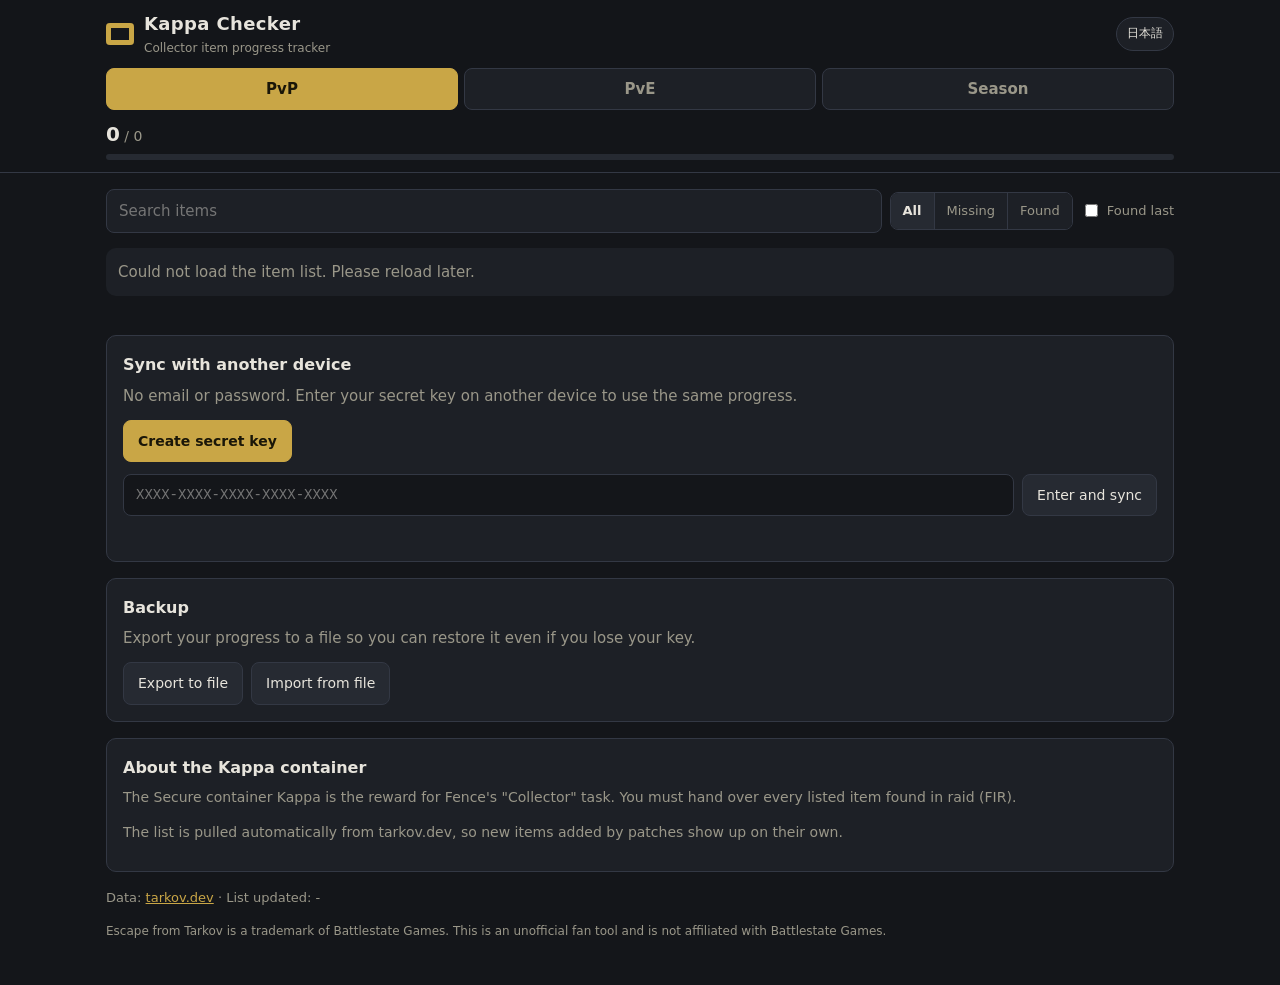
==== public/index.html @ 361b40ff "Rebuild Kappa checker as static page + PHP API - Item list and icons fetched automatically from tark" ====
<!doctype html>
<html lang="ja">
<head>
  <meta charset="utf-8">
  <meta name="viewport" content="width=device-width, initial-scale=1">
  <title>Kappaチェッカー｜タルコフ コレクター納品アイテム一覧・進捗管理</title>
  <meta name="description" content="Escape from Tarkov のKappaコンテナ（コレクター任務）の納品アイテムを、登録なしでチェックできる進捗管理ツール。アイテムは自動で最新に更新。PvP・PvE・シーズン別に記録、合言葉で端末間同期。">
  <meta name="theme-color" content="#14161a">
  <meta property="og:title" content="Kappaチェッカー｜タルコフ コレクター納品アイテム進捗管理">
  <meta property="og:description" content="登録不要。コレクター任務の納品アイテムをチェックして、合言葉でPCとスマホを同期。">
  <meta property="og:type" content="website">
  <meta property="og:url" content="https://kappacontainer.com/">
  <link rel="canonical" href="https://kappacontainer.com/">
  <link rel="icon" href="data:image/svg+xml,%3Csvg xmlns='http://www.w3.org/2000/svg' viewBox='0 0 32 32'%3E%3Crect x='3' y='6' width='26' height='20' rx='3' fill='%23c9a646'/%3E%3Crect x='8' y='11' width='16' height='10' rx='1' fill='%2314161a'/%3E%3C/svg%3E">
  <link rel="stylesheet" href="assets/style.css">
</head>
<body>
  <header class="top">
    <div class="wrap top-row">
      <div class="brand">
        <span class="brand-mark" aria-hidden="true"></span>
        <div>
          <h1 data-i18n="title">Kappaチェッカー</h1>
          <p class="sub" data-i18n="subtitle">コレクター納品アイテムの進捗管理</p>
        </div>
      </div>
      <button id="lang-btn" class="chip" type="button">EN</button>
    </div>
    <div class="wrap">
      <div class="tabs" role="tablist" id="mode-tabs">
        <button role="tab" data-mode="regular" data-i18n="modeRegular">PvP</button>
        <button role="tab" data-mode="pve" data-i18n="modePve">PvE</button>
        <button role="tab" data-mode="season" data-i18n="modeSeason">シーズン</button>
      </div>
      <div class="progress">
        <div class="progress-text"><strong id="found-count">0</strong> / <span id="total-count">0</span><span id="percent"></span></div>
        <div class="bar"><div id="bar-fill"></div></div>
      </div>
    </div>
  </header>

  <div id="share-banner" class="banner" hidden>
    <div class="wrap banner-row">
      <span data-i18n="shareViewing">共有された進捗を閲覧中（閲覧専用）</span>
      <button id="leave-share" class="chip" type="button" data-i18n="backToMine">自分の進捗に戻る</button>
    </div>
  </div>

  <main class="wrap">
    <div class="toolbar">
      <input id="search" type="search" autocomplete="off" data-i18n-placeholder="search" placeholder="アイテム名で検索">
      <div class="seg" id="filter">
        <button data-filter="all" data-i18n="filterAll">すべて</button>
        <button data-filter="missing" data-i18n="filterMissing">未所持</button>
        <button data-filter="found" data-i18n="filterFound">所持済</button>
      </div>
      <label class="check"><input type="checkbox" id="done-last"> <span data-i18n="doneLast">済みを下へ</span></label>
    </div>

    <p id="notice" class="notice" hidden></p>
    <ul id="grid" class="grid" aria-live="polite"></ul>

    <section class="panel" id="sync-panel">
      <h2 data-i18n="syncTitle">別の端末と同期する</h2>
      <p class="muted" data-i18n="syncLead">メールもパスワードも不要です。発行した「合言葉」を別の端末で入力すると、同じ進捗が使えます。</p>

      <div id="sync-off">
        <button id="issue-key" class="btn primary" type="button" data-i18n="issueKey">合言葉を発行する</button>
        <form id="join-form" class="join">
          <input id="join-input" autocomplete="off" spellcheck="false" placeholder="XXXX-XXXX-XXXX-XXXX-XXXX">
          <button class="btn" type="submit" data-i18n="join">入力して同期</button>
        </form>
      </div>

      <div id="sync-on" hidden>
        <div class="key-row">
          <code id="key-text"></code>
          <button id="copy-key" class="btn" type="button" data-i18n="copy">コピー</button>
        </div>
        <p class="muted small" data-i18n="keyWarn">合言葉を知っている人は進捗を書き換えられます。人に見せるときは下の「閲覧専用リンク」を使ってください。</p>
        <div class="qr-row">
          <div id="qr" class="qr" aria-label="QR"></div>
          <p class="muted small" data-i18n="qrHelp">スマホのカメラでこのQRコードを読み取ると、そのまま同期できます。</p>
        </div>
        <div class="btn-row">
          <button id="copy-share" class="btn" type="button" data-i18n="copyShare">閲覧専用リンクをコピー</button>
          <button id="sync-now" class="btn" type="button" data-i18n="syncNow">今すぐ同期</button>
          <button id="forget-key" class="btn ghost" type="button" data-i18n="forget">この端末の同期をやめる</button>
        </div>
      </div>
      <p id="sync-status" class="status"></p>
    </section>

    <section class="panel">
      <h2 data-i18n="backupTitle">バックアップ</h2>
      <p class="muted" data-i18n="backupLead">進捗をファイルに書き出しておくと、合言葉をなくしても戻せます。</p>
      <div class="btn-row">
        <button id="export" class="btn" type="button" data-i18n="export">ファイルに書き出す</button>
        <label class="btn"><span data-i18n="import">ファイルから読み込む</span><input id="import" type="file" accept="application/json" hidden></label>
      </div>
    </section>

    <section class="panel about">
      <h2 data-i18n="aboutTitle">Kappaコンテナとコレクター任務</h2>
      <p data-i18n="about1">Kappaコンテナ（Secure container Kappa）は、トレーダーFenceのタスク「Collector（コレクター）」の報酬です。指定のアイテムをすべて「レイド内で見つけた（FIR）」状態で納品する必要があります。</p>
      <p data-i18n="about2">このページの一覧は tarkov.dev のデータから自動で取得しているので、パッチでアイテムが増えても自動で反映されます。</p>
    </section>
  </main>

  <footer class="wrap foot">
    <p><span data-i18n="dataBy">データ提供</span>: <a href="https://tarkov.dev/" target="_blank" rel="noopener">tarkov.dev</a> · <span data-i18n="updated">一覧の更新</span>: <span id="data-updated">-</span></p>
    <p class="small">Escape from Tarkov is a trademark of Battlestate Games. <span data-i18n="unofficial">本サイトは非公式のファンツールで、Battlestate Gamesとは関係ありません。</span></p>
  </footer>

  <div id="toast" class="toast" role="status" hidden></div>
  <script type="module" src="assets/app.js"></script>
</body>
</html>
---- public/assets/style.css ----
:root {
  --bg: #14161a;
  --surface: #1d2026;
  --surface-2: #262a32;
  --border: #333844;
  --text: #e7e4dc;
  --muted: #9a9789;
  --accent: #c9a646;
  --accent-ink: #1a1608;
  --ok: #5fb37a;
  --ok-bg: #1d2b22;
  --danger: #d9705b;
  --radius: 10px;
}

* { box-sizing: border-box; }
html { -webkit-text-size-adjust: 100%; }
body {
  margin: 0;
  background: var(--bg);
  color: var(--text);
  font: 15px/1.6 system-ui, -apple-system, "Hiragino Sans", "Noto Sans JP", sans-serif;
}
a { color: var(--accent); }
.wrap { max-width: 1100px; margin: 0 auto; padding: 0 16px; }
.muted { color: var(--muted); }
.small { font-size: 12px; }
[hidden] { display: none !important; }

/* ヘッダー：スクロールしても進捗が見えるよう上に固定 */
.top {
  position: sticky; top: 0; z-index: 10;
  background: rgba(20, 22, 26, .94);
  backdrop-filter: blur(8px);
  border-bottom: 1px solid var(--border);
  padding: 10px 0 12px;
}
.top-row { display: flex; align-items: center; justify-content: space-between; gap: 12px; }
.brand { display: flex; align-items: center; gap: 10px; }
.brand-mark {
  width: 28px; height: 22px; border-radius: 4px; background: var(--accent);
  box-shadow: inset 0 0 0 5px var(--accent), inset 0 0 0 20px var(--bg);
}
h1 { margin: 0; font-size: 18px; letter-spacing: .02em; }
.sub { margin: 0; color: var(--muted); font-size: 12px; }

.tabs { display: flex; gap: 6px; margin: 10px 0 8px; }
.tabs button {
  flex: 1; padding: 8px 0; border-radius: 8px; border: 1px solid var(--border);
  background: var(--surface); color: var(--muted); font: inherit; font-weight: 600; cursor: pointer;
}
.tabs button[aria-selected="true"] { background: var(--accent); border-color: var(--accent); color: var(--accent-ink); }

.progress-text { font-size: 14px; color: var(--muted); }
.progress-text strong { font-size: 20px; color: var(--text); }
#percent { margin-left: 8px; }
.bar { height: 6px; border-radius: 3px; background: var(--surface-2); overflow: hidden; margin-top: 4px; }
#bar-fill { height: 100%; width: 0; background: var(--ok); transition: width .3s; }

.banner { background: #2c2614; border-bottom: 1px solid #4a3f1c; }
.banner-row { display: flex; align-items: center; justify-content: space-between; gap: 12px; padding: 8px 16px; font-size: 13px; }

.toolbar { display: flex; flex-wrap: wrap; gap: 8px; align-items: center; margin: 16px 0 12px; }
#search {
  flex: 1 1 200px; min-width: 0; padding: 9px 12px; border-radius: 8px;
  border: 1px solid var(--border); background: var(--surface); color: var(--text); font: inherit;
}
.seg { display: flex; border: 1px solid var(--border); border-radius: 8px; overflow: hidden; }
.seg button {
  padding: 8px 12px; border: 0; background: var(--surface); color: var(--muted); font: inherit; font-size: 13px; cursor: pointer;
}
.seg button + button { border-left: 1px solid var(--border); }
.seg button[aria-pressed="true"] { background: var(--surface-2); color: var(--text); font-weight: 600; }
.check { display: flex; align-items: center; gap: 6px; font-size: 13px; color: var(--muted); cursor: pointer; }

.notice { padding: 12px; border-radius: var(--radius); background: var(--surface); color: var(--muted); }

/* アイテム一覧：スマホは3列、PCでは自動で列が増える */
.grid {
  list-style: none; margin: 0 0 24px; padding: 0;
  display: grid; gap: 8px; grid-template-columns: repeat(auto-fill, minmax(104px, 1fr));
}
.item {
  position: relative; display: flex; flex-direction: column; align-items: center; gap: 6px;
  width: 100%; padding: 12px 6px 10px; border-radius: var(--radius);
  background: var(--surface); border: 1px solid var(--border); color: var(--text);
  font: inherit; cursor: pointer; text-align: center; -webkit-tap-highlight-color: transparent;
}
.item:disabled { cursor: default; }
.item img { width: 64px; height: 64px; object-fit: contain; filter: grayscale(1) brightness(.75); transition: filter .2s; }
.item .name { font-size: 12px; line-height: 1.35; word-break: break-word; }
.item.found { background: var(--ok-bg); border-color: var(--ok); }
.item.found img { filter: none; }
.item.found::after {
  content: "✓"; position: absolute; top: 6px; right: 8px; color: var(--ok); font-weight: 700;
}
.item .qty { position: absolute; top: 6px; left: 8px; font-size: 11px; color: var(--muted); }
.wiki { display: block; text-align: center; font-size: 11px; color: var(--muted); padding: 2px 0 0; }

.panel { background: var(--surface); border: 1px solid var(--border); border-radius: var(--radius); padding: 16px; margin: 0 0 16px; }
.panel h2 { margin: 0 0 6px; font-size: 16px; }
.panel p { margin: 0 0 12px; }
.btn {
  display: inline-flex; align-items: center; justify-content: center; padding: 9px 14px; border-radius: 8px;
  border: 1px solid var(--border); background: var(--surface-2); color: var(--text); font: inherit; font-size: 14px; cursor: pointer;
}
.btn.primary { background: var(--accent); border-color: var(--accent); color: var(--accent-ink); font-weight: 700; }
.btn.ghost { background: transparent; color: var(--muted); }
.btn-row { display: flex; flex-wrap: wrap; gap: 8px; }
.join { display: flex; gap: 8px; margin-top: 12px; }
.join input {
  flex: 1; min-width: 0; padding: 9px 12px; border-radius: 8px; border: 1px solid var(--border);
  background: var(--bg); color: var(--text); font: 14px ui-monospace, SFMono-Regular, Menlo, monospace; text-transform: uppercase;
}
.key-row { display: flex; gap: 8px; align-items: center; flex-wrap: wrap; margin-bottom: 8px; }
.key-row code { font: 16px ui-monospace, SFMono-Regular, Menlo, monospace; letter-spacing: .05em; background: var(--bg); padding: 8px 10px; border-radius: 8px; }
.qr-row { display: flex; gap: 12px; align-items: center; margin: 4px 0 12px; }
.qr { width: 132px; height: 132px; flex: none; background: #fff; border-radius: 8px; padding: 6px; }
.qr img, .qr svg { width: 100%; height: 100%; display: block; }
.status { min-height: 1.4em; margin: 10px 0 0 !important; font-size: 13px; color: var(--muted); }
.status.error { color: var(--danger); }
.chip {
  padding: 6px 10px; border-radius: 999px; border: 1px solid var(--border); background: var(--surface);
  color: var(--text); font: inherit; font-size: 12px; cursor: pointer; white-space: nowrap;
}
.about p { color: var(--muted); font-size: 14px; }
.foot { color: var(--muted); font-size: 13px; padding-bottom: 32px; }
.toast {
  position: fixed; left: 50%; bottom: 20px; transform: translateX(-50%); z-index: 20;
  background: var(--surface-2); border: 1px solid var(--border); padding: 10px 16px; border-radius: 8px;
  display: flex; gap: 12px; align-items: center; font-size: 14px; max-width: calc(100% - 32px);
}
.toast button { background: none; border: 0; color: var(--accent); font: inherit; font-weight: 700; cursor: pointer; }

@media (min-width: 720px) {
  .grid { grid-template-columns: repeat(auto-fill, minmax(128px, 1fr)); gap: 10px; }
  .item .name { font-size: 13px; }
}
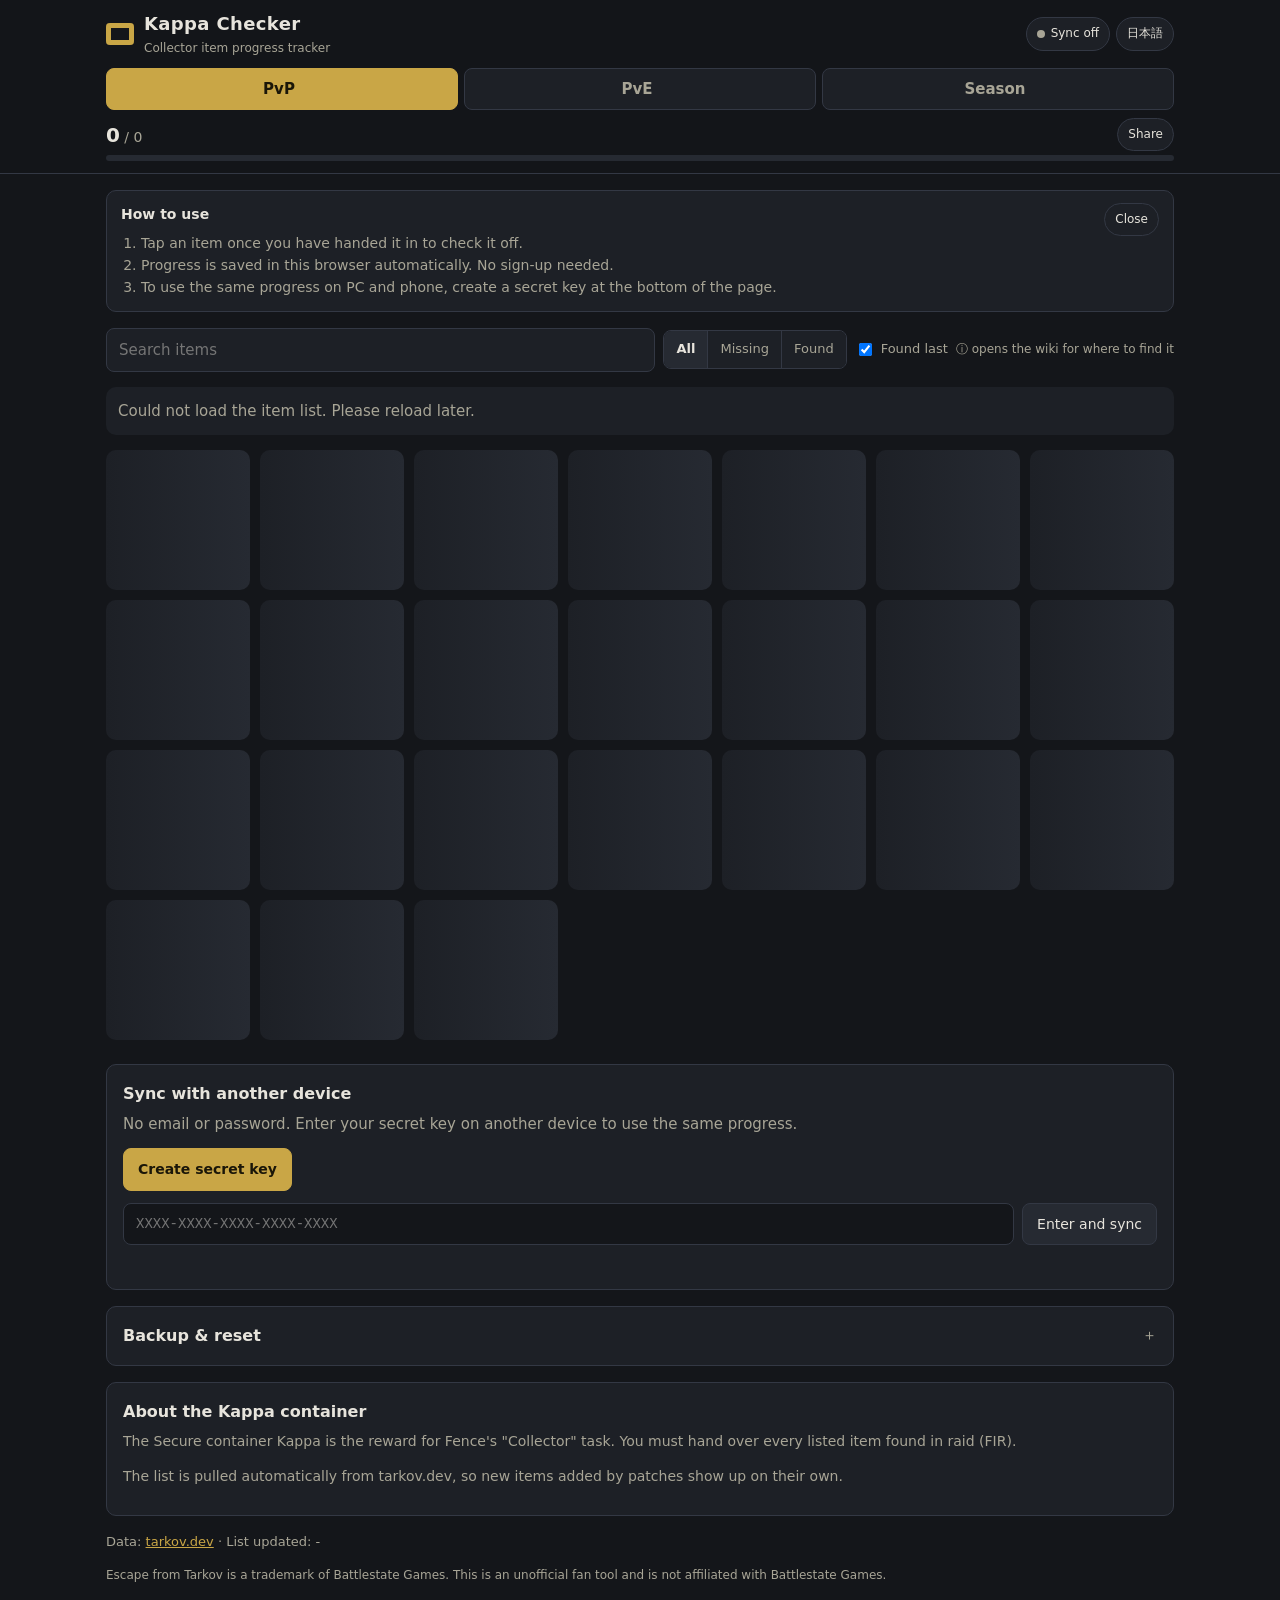
==== commit 4d63b146: "画面の使い勝手を見直し（同期状態の表示、モード別進捗、使い方ガイド、Wikiリンクなど） Co-Authored-By: Claude Opus 5.5 (1M context) <noreply@a" ====
--- a/public/index.html
+++ b/public/index.html
@@ -12,6 +12,8 @@
   <meta property="og:url" content="https://kappacontainer.com/">
   <link rel="canonical" href="https://kappacontainer.com/">
   <link rel="icon" href="data:image/svg+xml,%3Csvg xmlns='http://www.w3.org/2000/svg' viewBox='0 0 32 32'%3E%3Crect x='3' y='6' width='26' height='20' rx='3' fill='%23c9a646'/%3E%3Crect x='8' y='11' width='16' height='10' rx='1' fill='%2314161a'/%3E%3C/svg%3E">
+  <link rel="manifest" href="manifest.webmanifest">
+  <link rel="apple-touch-icon" href="assets/icon.svg">
   <link rel="stylesheet" href="assets/style.css">
 </head>
 <body>
@@ -24,16 +26,22 @@
           <p class="sub" data-i18n="subtitle">コレクター納品アイテムの進捗管理</p>
         </div>
       </div>
-      <button id="lang-btn" class="chip" type="button">EN</button>
+      <div class="top-actions">
+        <button id="sync-chip" class="chip sync-chip" type="button" data-state="off"><span class="dot" aria-hidden="true"></span><span id="sync-chip-text" data-i18n="chipOff">同期オフ</span></button>
+        <button id="lang-btn" class="chip" type="button">EN</button>
+      </div>
     </div>
     <div class="wrap">
       <div class="tabs" role="tablist" id="mode-tabs">
-        <button role="tab" data-mode="regular" data-i18n="modeRegular">PvP</button>
-        <button role="tab" data-mode="pve" data-i18n="modePve">PvE</button>
-        <button role="tab" data-mode="season" data-i18n="modeSeason">シーズン</button>
+        <button role="tab" data-mode="regular"><span data-i18n="modeRegular">PvP</span><span class="tab-count" data-count="regular"></span></button>
+        <button role="tab" data-mode="pve"><span data-i18n="modePve">PvE</span><span class="tab-count" data-count="pve"></span></button>
+        <button role="tab" data-mode="season"><span data-i18n="modeSeason">シーズン</span><span class="tab-count" data-count="season"></span></button>
       </div>
       <div class="progress">
-        <div class="progress-text"><strong id="found-count">0</strong> / <span id="total-count">0</span><span id="percent"></span></div>
+        <div class="progress-row">
+          <div class="progress-text"><strong id="found-count">0</strong> / <span id="total-count">0</span><span id="percent"></span><span id="remaining" class="remaining"></span></div>
+          <button id="share-x" class="chip" type="button" data-i18n="shareX">進捗をポスト</button>
+        </div>
         <div class="bar"><div id="bar-fill"></div></div>
       </div>
     </div>
@@ -47,6 +55,23 @@
   </div>
 
   <main class="wrap">
+    <section id="guide" class="guide" hidden>
+      <div>
+        <strong data-i18n="guideTitle">使い方</strong>
+        <ol>
+          <li data-i18n="guide1">見つけて納品したアイテムをタップするとチェックが付きます。</li>
+          <li data-i18n="guide2">進捗はこのブラウザに自動で保存されます。登録は不要です。</li>
+          <li data-i18n="guide3">PCとスマホで同じ進捗を使いたいときは、ページ下の「合言葉」を発行します。</li>
+        </ol>
+      </div>
+      <button id="guide-close" class="chip" type="button" data-i18n="guideClose">閉じる</button>
+    </section>
+
+    <section id="complete" class="complete" hidden>
+      <strong data-i18n="completeTitle">コレクター納品コンプリート！</strong>
+      <span data-i18n="completeLead">Kappaコンテナまであと少しです。</span>
+    </section>
+
     <div class="toolbar">
       <input id="search" type="search" autocomplete="off" data-i18n-placeholder="search" placeholder="アイテム名で検索">
       <div class="seg" id="filter">
@@ -55,6 +80,7 @@
         <button data-filter="found" data-i18n="filterFound">所持済</button>
       </div>
       <label class="check"><input type="checkbox" id="done-last"> <span data-i18n="doneLast">済みを下へ</span></label>
+      <span class="hint small" data-i18n="infoHint">ⓘ でWikiの入手場所を表示</span>
     </div>
 
     <p id="notice" class="notice" hidden></p>
@@ -91,14 +117,15 @@
       <p id="sync-status" class="status"></p>
     </section>
 
-    <section class="panel">
-      <h2 data-i18n="backupTitle">バックアップ</h2>
+    <details class="panel">
+      <summary><h2 data-i18n="backupTitle">バックアップとリセット</h2></summary>
       <p class="muted" data-i18n="backupLead">進捗をファイルに書き出しておくと、合言葉をなくしても戻せます。</p>
       <div class="btn-row">
         <button id="export" class="btn" type="button" data-i18n="export">ファイルに書き出す</button>
         <label class="btn"><span data-i18n="import">ファイルから読み込む</span><input id="import" type="file" accept="application/json" hidden></label>
+        <button id="reset-mode" class="btn ghost danger" type="button" data-i18n="resetMode">このモードのチェックをすべて外す</button>
       </div>
-    </section>
+    </details>
 
     <section class="panel about">
       <h2 data-i18n="aboutTitle">Kappaコンテナとコレクター任務</h2>
--- a/public/assets/style.css
+++ b/public/assets/style.css
@@ -4,7 +4,7 @@
   --surface-2: #262a32;
   --border: #333844;
   --text: #e7e4dc;
-  --muted: #9a9789;
+  --muted: #a8a596;
   --accent: #c9a646;
   --accent-ink: #1a1608;
   --ok: #5fb37a;
@@ -82,7 +82,7 @@
 }
 .item {
   position: relative; display: flex; flex-direction: column; align-items: center; gap: 6px;
-  width: 100%; padding: 12px 6px 10px; border-radius: var(--radius);
+  width: 100%; height: 100%; padding: 12px 6px 28px; border-radius: var(--radius);
   background: var(--surface); border: 1px solid var(--border); color: var(--text);
   font: inherit; cursor: pointer; text-align: center; -webkit-tap-highlight-color: transparent;
 }
@@ -95,7 +95,50 @@
   content: "✓"; position: absolute; top: 6px; right: 8px; color: var(--ok); font-weight: 700;
 }
 .item .qty { position: absolute; top: 6px; left: 8px; font-size: 11px; color: var(--muted); }
-.wiki { display: block; text-align: center; font-size: 11px; color: var(--muted); padding: 2px 0 0; }
+.item:hover { border-color: #4a5060; }
+.item:active { transform: scale(.97); }
+.grid li { position: relative; }
+/* Wikiボタン：カード右下の小さな丸。カードのボタンとは別要素なので誤タップでチェックが変わらない */
+.info {
+  position: absolute; right: 4px; bottom: 4px; width: 26px; height: 26px; border-radius: 50%;
+  display: grid; place-items: center; font-size: 13px; color: var(--muted); text-decoration: none;
+}
+.info:hover { color: var(--accent); background: var(--surface-2); }
+.skeleton { height: 140px; border-radius: var(--radius); background: linear-gradient(90deg, var(--surface) 0%, var(--surface-2) 50%, var(--surface) 100%); background-size: 200% 100%; animation: shimmer 1.2s infinite linear; }
+@keyframes shimmer { from { background-position: 200% 0; } to { background-position: -200% 0; } }
+
+.top-actions { display: flex; gap: 6px; align-items: center; }
+.sync-chip { display: inline-flex; align-items: center; gap: 6px; }
+.sync-chip .dot { width: 8px; height: 8px; border-radius: 50%; background: var(--muted); }
+.sync-chip[data-state="on"] .dot { background: var(--ok); }
+.sync-chip[data-state="error"] .dot { background: var(--danger); }
+.tab-count { margin-left: 6px; font-size: 11px; font-weight: 500; opacity: .8; }
+.progress-row { display: flex; align-items: center; justify-content: space-between; gap: 8px; }
+.remaining { margin-left: 10px; color: var(--accent); font-weight: 600; }
+.hint { color: var(--muted); }
+
+.guide, .complete {
+  display: flex; gap: 12px; align-items: flex-start; justify-content: space-between;
+  margin: 16px 0 0; padding: 12px 14px; border-radius: var(--radius); background: var(--surface); border: 1px solid var(--border); font-size: 14px;
+}
+.guide ol { margin: 6px 0 0; padding-left: 20px; color: var(--muted); }
+.complete { flex-direction: column; gap: 2px; background: var(--ok-bg); border-color: var(--ok); }
+.complete strong { color: var(--ok); font-size: 16px; }
+
+details.panel summary { cursor: pointer; list-style: none; }
+details.panel summary::-webkit-details-marker { display: none; }
+details.panel summary h2 { display: inline; }
+details.panel summary::after { content: "＋"; float: right; color: var(--muted); }
+details.panel[open] summary::after { content: "－"; }
+details.panel[open] summary { margin-bottom: 8px; }
+.btn.danger { color: var(--danger); border-color: #5a3a33; }
+.btn:disabled { opacity: .5; cursor: default; }
+
+/* キーボード操作時だけ、今どこを選んでいるか分かる枠を出す */
+:focus-visible { outline: 2px solid var(--accent); outline-offset: 2px; }
+@media (prefers-reduced-motion: reduce) {
+  *, *::before, *::after { transition: none !important; animation: none !important; scroll-behavior: auto !important; }
+}
 
 .panel { background: var(--surface); border: 1px solid var(--border); border-radius: var(--radius); padding: 16px; margin: 0 0 16px; }
 .panel h2 { margin: 0 0 6px; font-size: 16px; }
@@ -128,9 +171,14 @@
 .toast {
   position: fixed; left: 50%; bottom: 20px; transform: translateX(-50%); z-index: 20;
   background: var(--surface-2); border: 1px solid var(--border); padding: 10px 16px; border-radius: 8px;
-  display: flex; gap: 12px; align-items: center; font-size: 14px; max-width: calc(100% - 32px);
+  display: flex; gap: 12px; align-items: center; font-size: 14px; width: max-content; max-width: calc(100% - 32px);
 }
-.toast button { background: none; border: 0; color: var(--accent); font: inherit; font-weight: 700; cursor: pointer; }
+.toast button { white-space: nowrap; flex: none; background: none; border: 0; color: var(--accent); font: inherit; font-weight: 700; cursor: pointer; }
+
+@media (max-width: 480px) {
+  .hint, .sub { display: none; }
+  h1 { font-size: 16px; }
+}
 
 @media (min-width: 720px) {
   .grid { grid-template-columns: repeat(auto-fill, minmax(128px, 1fr)); gap: 10px; }
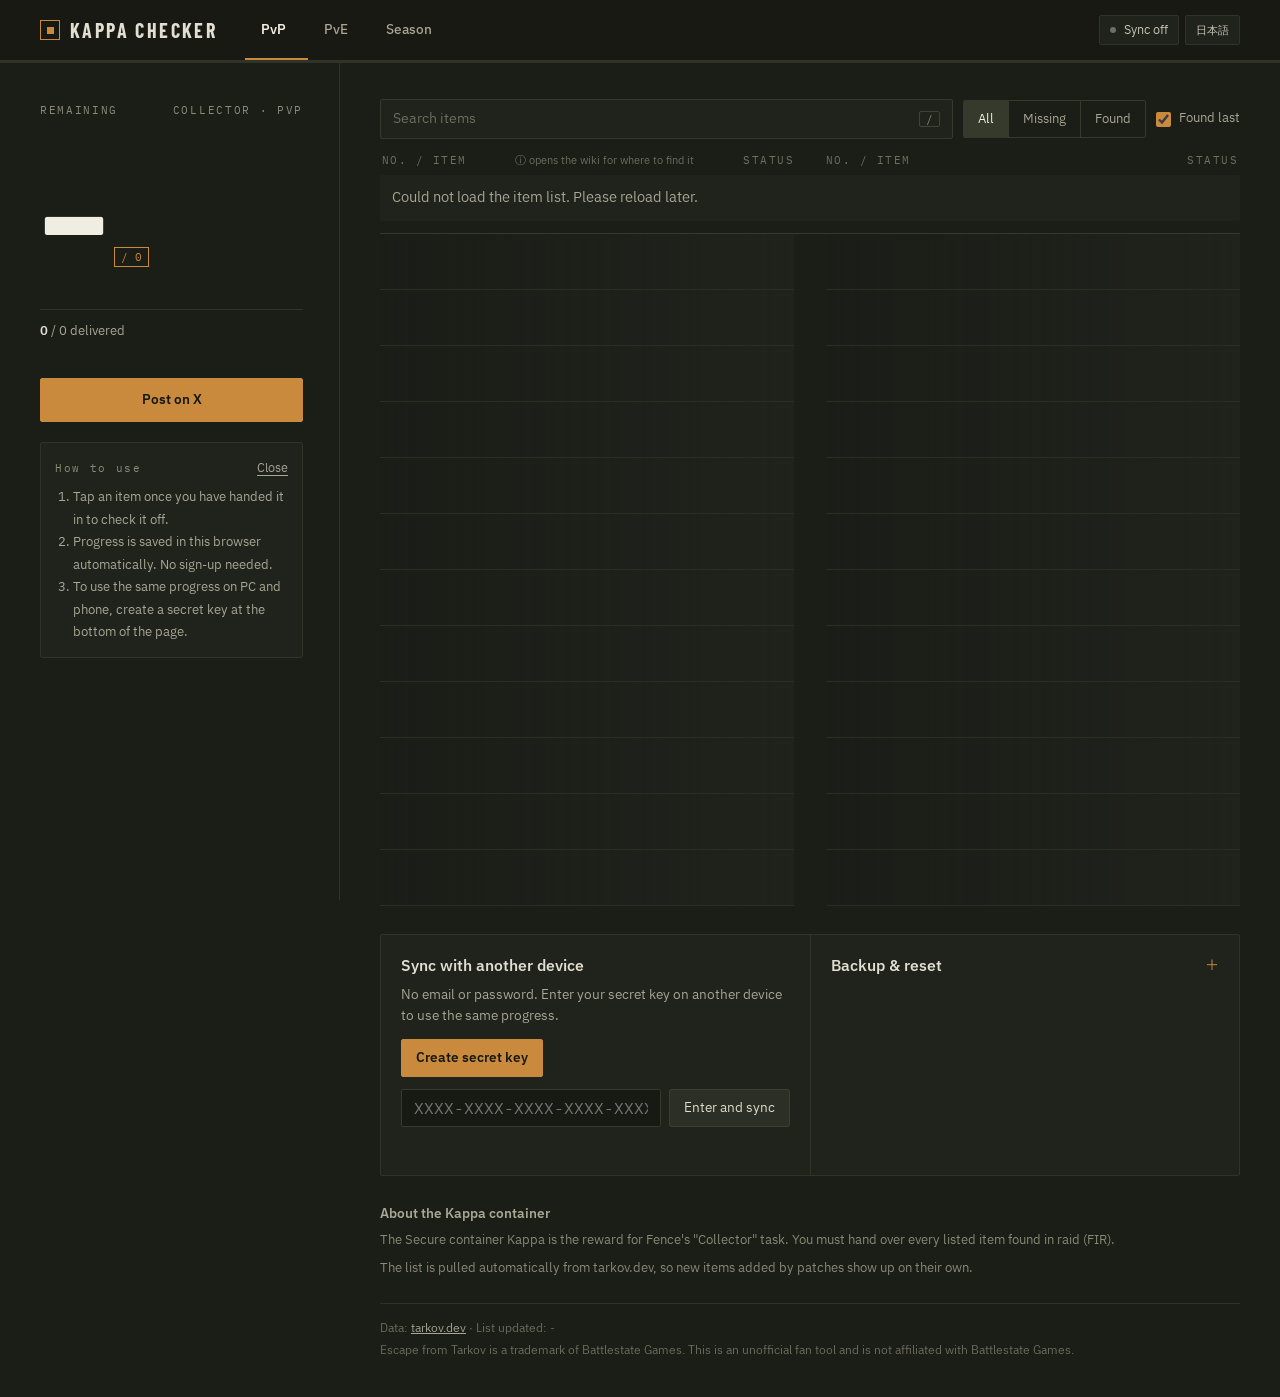
==== commit 42b52706: "デザインを「オリーブドラブ・プロ」に刷新（左に残り数、右に索引リスト） Co-Authored-By: Claude Opus 5.5 (1M context) <noreply@anthropic." ====
--- a/public/index.html
+++ b/public/index.html
@@ -5,139 +5,164 @@
   <meta name="viewport" content="width=device-width, initial-scale=1">
   <title>Kappaチェッカー｜タルコフ コレクター納品アイテム一覧・進捗管理</title>
   <meta name="description" content="Escape from Tarkov のKappaコンテナ（コレクター任務）の納品アイテムを、登録なしでチェックできる進捗管理ツール。アイテムは自動で最新に更新。PvP・PvE・シーズン別に記録、合言葉で端末間同期。">
-  <meta name="theme-color" content="#14161a">
+  <meta name="theme-color" content="#171913">
   <meta property="og:title" content="Kappaチェッカー｜タルコフ コレクター納品アイテム進捗管理">
   <meta property="og:description" content="登録不要。コレクター任務の納品アイテムをチェックして、合言葉でPCとスマホを同期。">
   <meta property="og:type" content="website">
   <meta property="og:url" content="https://kappacontainer.com/">
   <link rel="canonical" href="https://kappacontainer.com/">
-  <link rel="icon" href="data:image/svg+xml,%3Csvg xmlns='http://www.w3.org/2000/svg' viewBox='0 0 32 32'%3E%3Crect x='3' y='6' width='26' height='20' rx='3' fill='%23c9a646'/%3E%3Crect x='8' y='11' width='16' height='10' rx='1' fill='%2314161a'/%3E%3C/svg%3E">
+  <link rel="icon" href="data:image/svg+xml,%3Csvg xmlns='http://www.w3.org/2000/svg' viewBox='0 0 32 32'%3E%3Crect width='32' height='32' rx='4' fill='%23171913'/%3E%3Crect x='6' y='6' width='20' height='20' fill='none' stroke='%23c98a3e' stroke-width='2.5'/%3E%3Crect x='12' y='12' width='8' height='8' fill='%23c98a3e'/%3E%3C/svg%3E">
   <link rel="manifest" href="manifest.webmanifest">
   <link rel="apple-touch-icon" href="assets/icon.svg">
+  <link rel="preconnect" href="https://fonts.googleapis.com">
+  <link rel="preconnect" href="https://fonts.gstatic.com" crossorigin>
+  <link rel="stylesheet" href="https://fonts.googleapis.com/css2?family=Barlow+Condensed:wght@600;700&family=IBM+Plex+Mono:wght@400;500&family=IBM+Plex+Sans+JP:wght@400;500;600&display=swap">
   <link rel="stylesheet" href="assets/style.css">
 </head>
 <body>
   <header class="top">
-    <div class="wrap top-row">
+    <div class="top-row">
       <div class="brand">
         <span class="brand-mark" aria-hidden="true"></span>
-        <div>
-          <h1 data-i18n="title">Kappaチェッカー</h1>
-          <p class="sub" data-i18n="subtitle">コレクター納品アイテムの進捗管理</p>
-        </div>
+        <h1 data-i18n="title">Kappaチェッカー</h1>
       </div>
-      <div class="top-actions">
-        <button id="sync-chip" class="chip sync-chip" type="button" data-state="off"><span class="dot" aria-hidden="true"></span><span id="sync-chip-text" data-i18n="chipOff">同期オフ</span></button>
-        <button id="lang-btn" class="chip" type="button">EN</button>
-      </div>
-    </div>
-    <div class="wrap">
       <div class="tabs" role="tablist" id="mode-tabs">
         <button role="tab" data-mode="regular"><span data-i18n="modeRegular">PvP</span><span class="tab-count" data-count="regular"></span></button>
         <button role="tab" data-mode="pve"><span data-i18n="modePve">PvE</span><span class="tab-count" data-count="pve"></span></button>
         <button role="tab" data-mode="season"><span data-i18n="modeSeason">シーズン</span><span class="tab-count" data-count="season"></span></button>
       </div>
-      <div class="progress">
-        <div class="progress-row">
-          <div class="progress-text"><strong id="found-count">0</strong> / <span id="total-count">0</span><span id="percent"></span><span id="remaining" class="remaining"></span></div>
-          <button id="share-x" class="chip" type="button" data-i18n="shareX">進捗をポスト</button>
-        </div>
-        <div class="bar"><div id="bar-fill"></div></div>
+      <div class="top-actions">
+        <button id="sync-chip" class="chip sync-chip" type="button" data-state="off"><span class="dot" aria-hidden="true"></span><span id="sync-chip-text" data-i18n="chipOff">同期オフ</span></button>
+        <button id="lang-btn" class="chip mono" type="button">EN</button>
       </div>
     </div>
+    <div class="bar" aria-hidden="true"><div id="bar-fill"></div></div>
   </header>
 
   <div id="share-banner" class="banner" hidden>
-    <div class="wrap banner-row">
+    <div class="banner-row">
       <span data-i18n="shareViewing">共有された進捗を閲覧中（閲覧専用）</span>
       <button id="leave-share" class="chip" type="button" data-i18n="backToMine">自分の進捗に戻る</button>
     </div>
   </div>
 
-  <main class="wrap">
-    <section id="guide" class="guide" hidden>
-      <div>
-        <strong data-i18n="guideTitle">使い方</strong>
+  <div class="layout">
+    <aside class="side">
+      <div class="side-label"><span>REMAINING</span><span id="side-mode"></span></div>
+      <div class="big-row">
+        <span id="remaining-big" class="big">–</span>
+        <span class="big-total">/ <span id="total-count">0</span></span>
+      </div>
+      <p id="remaining-lead" class="lead"></p>
+      <div class="side-progress">
+        <div class="progress-text"><span><strong id="found-count">0</strong> / <span id="total-count-2">0</span> <span data-i18n="delivered">納品済み</span></span><span id="percent" class="mono"></span></div>
+        <div id="ticks" class="ticks" aria-hidden="true"></div>
+      </div>
+      <button id="share-x" class="btn primary block" type="button" data-i18n="shareX">進捗をXにポスト</button>
+
+      <section id="guide" class="guide" hidden>
+        <div class="guide-head"><span class="label" data-i18n="guideTitle">使い方</span><button id="guide-close" class="link" type="button" data-i18n="guideClose">閉じる</button></div>
         <ol>
           <li data-i18n="guide1">見つけて納品したアイテムをタップするとチェックが付きます。</li>
           <li data-i18n="guide2">進捗はこのブラウザに自動で保存されます。登録は不要です。</li>
           <li data-i18n="guide3">PCとスマホで同じ進捗を使いたいときは、ページ下の「合言葉」を発行します。</li>
         </ol>
-      </div>
-      <button id="guide-close" class="chip" type="button" data-i18n="guideClose">閉じる</button>
-    </section>
+      </section>
+    </aside>
 
-    <section id="complete" class="complete" hidden>
-      <strong data-i18n="completeTitle">コレクター納品コンプリート！</strong>
-      <span data-i18n="completeLead">Kappaコンテナまであと少しです。</span>
-    </section>
+    <main class="main">
+      <section id="safety" class="safety" hidden>
+        <div>
+          <strong data-i18n="safetyTitle">進捗はこのブラウザにだけ保存されています</strong>
+          <p data-i18n="safetyLead">ブラウザのデータが消えると進捗も消えます。合言葉を発行しておけば、いつでも別の端末やブラウザで復旧できます。</p>
+          <p id="safety-ios" class="small" data-i18n="safetyIos" hidden>iPhone・iPadのSafariは、7日間開かないとデータを消すことがあります。共有ボタンから「ホーム画面に追加」して使うと消えにくくなります。</p>
+        </div>
+        <div class="btn-row">
+          <button id="safety-issue" class="btn primary" type="button" data-i18n="issueKey">合言葉を発行する</button>
+          <button id="safety-later" class="btn ghost" type="button" data-i18n="later">あとで</button>
+        </div>
+      </section>
 
-    <div class="toolbar">
-      <input id="search" type="search" autocomplete="off" data-i18n-placeholder="search" placeholder="アイテム名で検索">
-      <div class="seg" id="filter">
-        <button data-filter="all" data-i18n="filterAll">すべて</button>
-        <button data-filter="missing" data-i18n="filterMissing">未所持</button>
-        <button data-filter="found" data-i18n="filterFound">所持済</button>
-      </div>
-      <label class="check"><input type="checkbox" id="done-last"> <span data-i18n="doneLast">済みを下へ</span></label>
-      <span class="hint small" data-i18n="infoHint">ⓘ でWikiの入手場所を表示</span>
-    </div>
+      <section id="complete" class="complete" hidden>
+        <strong data-i18n="completeTitle">コレクター納品コンプリート！</strong>
+        <span data-i18n="completeLead">Kappaコンテナまであと少しです。</span>
+      </section>
 
-    <p id="notice" class="notice" hidden></p>
-    <ul id="grid" class="grid" aria-live="polite"></ul>
-
-    <section class="panel" id="sync-panel">
-      <h2 data-i18n="syncTitle">別の端末と同期する</h2>
-      <p class="muted" data-i18n="syncLead">メールもパスワードも不要です。発行した「合言葉」を別の端末で入力すると、同じ進捗が使えます。</p>
-
-      <div id="sync-off">
-        <button id="issue-key" class="btn primary" type="button" data-i18n="issueKey">合言葉を発行する</button>
-        <form id="join-form" class="join">
-          <input id="join-input" autocomplete="off" spellcheck="false" placeholder="XXXX-XXXX-XXXX-XXXX-XXXX">
-          <button class="btn" type="submit" data-i18n="join">入力して同期</button>
-        </form>
+      <div class="toolbar">
+        <div class="search">
+          <input id="search" type="search" autocomplete="off" data-i18n-placeholder="search" placeholder="アイテム名で検索">
+          <kbd aria-hidden="true">/</kbd>
+        </div>
+        <div class="seg" id="filter">
+          <button data-filter="all" data-i18n="filterAll">すべて</button>
+          <button data-filter="missing" data-i18n="filterMissing">未所持</button>
+          <button data-filter="found" data-i18n="filterFound">所持済</button>
+        </div>
+        <label class="check"><input type="checkbox" id="done-last"> <span data-i18n="doneLast">済みを下へ</span></label>
       </div>
 
-      <div id="sync-on" hidden>
-        <div class="key-row">
-          <code id="key-text"></code>
-          <button id="copy-key" class="btn" type="button" data-i18n="copy">コピー</button>
-        </div>
-        <p class="muted small" data-i18n="keyWarn">合言葉を知っている人は進捗を書き換えられます。人に見せるときは下の「閲覧専用リンク」を使ってください。</p>
-        <div class="qr-row">
-          <div id="qr" class="qr" aria-label="QR"></div>
-          <p class="muted small" data-i18n="qrHelp">スマホのカメラでこのQRコードを読み取ると、そのまま同期できます。</p>
-        </div>
-        <div class="btn-row">
-          <button id="copy-share" class="btn" type="button" data-i18n="copyShare">閲覧専用リンクをコピー</button>
-          <button id="sync-now" class="btn" type="button" data-i18n="syncNow">今すぐ同期</button>
-          <button id="forget-key" class="btn ghost" type="button" data-i18n="forget">この端末の同期をやめる</button>
-        </div>
+      <div class="list-head" aria-hidden="true">
+        <span><span>NO. / ITEM</span><span data-i18n="infoHint">ⓘ でWikiの入手場所を表示</span><span>STATUS</span></span>
+        <span><span>NO. / ITEM</span><span></span><span>STATUS</span></span>
       </div>
-      <p id="sync-status" class="status"></p>
-    </section>
+      <p id="notice" class="notice" hidden></p>
+      <ul id="grid" class="grid" aria-live="polite"></ul>
 
-    <details class="panel">
-      <summary><h2 data-i18n="backupTitle">バックアップとリセット</h2></summary>
-      <p class="muted" data-i18n="backupLead">進捗をファイルに書き出しておくと、合言葉をなくしても戻せます。</p>
-      <div class="btn-row">
-        <button id="export" class="btn" type="button" data-i18n="export">ファイルに書き出す</button>
-        <label class="btn"><span data-i18n="import">ファイルから読み込む</span><input id="import" type="file" accept="application/json" hidden></label>
-        <button id="reset-mode" class="btn ghost danger" type="button" data-i18n="resetMode">このモードのチェックをすべて外す</button>
+      <div class="panels">
+        <section class="panel" id="sync-panel">
+          <h2 data-i18n="syncTitle">別の端末と同期する</h2>
+          <p class="muted" data-i18n="syncLead">メールもパスワードも不要です。発行した「合言葉」を別の端末で入力すると、同じ進捗が使えます。</p>
+
+          <div id="sync-off">
+            <button id="issue-key" class="btn primary" type="button" data-i18n="issueKey">合言葉を発行する</button>
+            <form id="join-form" class="join">
+              <input id="join-input" autocomplete="off" spellcheck="false" placeholder="XXXX-XXXX-XXXX-XXXX-XXXX">
+              <button class="btn" type="submit" data-i18n="join">入力して同期</button>
+            </form>
+          </div>
+
+          <div id="sync-on" hidden>
+            <div class="key-row">
+              <code id="key-text"></code>
+              <button id="copy-key" class="btn" type="button" data-i18n="copy">コピー</button>
+            </div>
+            <p class="muted small" data-i18n="keyWarn">合言葉を知っている人は進捗を書き換えられます。人に見せるときは下の「閲覧専用リンク」を使ってください。</p>
+            <div class="qr-row">
+              <div id="qr" class="qr" aria-label="QR"></div>
+              <p class="muted small" data-i18n="qrHelp">スマホのカメラでこのQRコードを読み取ると、そのまま同期できます。</p>
+            </div>
+            <div class="btn-row">
+              <button id="copy-share" class="btn" type="button" data-i18n="copyShare">閲覧専用リンクをコピー</button>
+              <button id="sync-now" class="btn" type="button" data-i18n="syncNow">今すぐ同期</button>
+              <button id="forget-key" class="btn ghost" type="button" data-i18n="forget">この端末の同期をやめる</button>
+            </div>
+          </div>
+          <p id="sync-status" class="status"></p>
+        </section>
+
+        <details class="panel">
+          <summary><h2 data-i18n="backupTitle">バックアップとリセット</h2></summary>
+          <p class="muted" data-i18n="backupLead">進捗をファイルに書き出しておくと、合言葉をなくしても戻せます。</p>
+          <div class="btn-row">
+            <button id="export" class="btn" type="button" data-i18n="export">ファイルに書き出す</button>
+            <label class="btn"><span data-i18n="import">ファイルから読み込む</span><input id="import" type="file" accept="application/json" hidden></label>
+            <button id="reset-mode" class="btn ghost danger" type="button" data-i18n="resetMode">このモードのチェックをすべて外す</button>
+          </div>
+        </details>
       </div>
-    </details>
 
-    <section class="panel about">
-      <h2 data-i18n="aboutTitle">Kappaコンテナとコレクター任務</h2>
-      <p data-i18n="about1">Kappaコンテナ（Secure container Kappa）は、トレーダーFenceのタスク「Collector（コレクター）」の報酬です。指定のアイテムをすべて「レイド内で見つけた（FIR）」状態で納品する必要があります。</p>
-      <p data-i18n="about2">このページの一覧は tarkov.dev のデータから自動で取得しているので、パッチでアイテムが増えても自動で反映されます。</p>
-    </section>
-  </main>
+      <section class="about">
+        <h2 data-i18n="aboutTitle">Kappaコンテナとコレクター任務</h2>
+        <p data-i18n="about1">Kappaコンテナ（Secure container Kappa）は、トレーダーFenceのタスク「Collector（コレクター）」の報酬です。指定のアイテムをすべて「レイド内で見つけた（FIR）」状態で納品する必要があります。</p>
+        <p data-i18n="about2">このページの一覧は tarkov.dev のデータから自動で取得しているので、パッチでアイテムが増えても自動で反映されます。</p>
+      </section>
 
-  <footer class="wrap foot">
-    <p><span data-i18n="dataBy">データ提供</span>: <a href="https://tarkov.dev/" target="_blank" rel="noopener">tarkov.dev</a> · <span data-i18n="updated">一覧の更新</span>: <span id="data-updated">-</span></p>
-    <p class="small">Escape from Tarkov is a trademark of Battlestate Games. <span data-i18n="unofficial">本サイトは非公式のファンツールで、Battlestate Gamesとは関係ありません。</span></p>
-  </footer>
+      <footer class="foot">
+        <p><span data-i18n="dataBy">データ提供</span>: <a href="https://tarkov.dev/" target="_blank" rel="noopener">tarkov.dev</a> · <span data-i18n="updated">一覧の更新</span>: <span id="data-updated">-</span></p>
+        <p>Escape from Tarkov is a trademark of Battlestate Games. <span data-i18n="unofficial">本サイトは非公式のファンツールで、Battlestate Gamesとは関係ありません。</span></p>
+      </footer>
+    </main>
+  </div>
 
   <div id="toast" class="toast" role="status" hidden></div>
   <script type="module" src="assets/app.js"></script>
--- a/public/assets/style.css
+++ b/public/assets/style.css
@@ -1,16 +1,27 @@
+/* デザイン「D1. オリーブドラブ・プロ」
+   色は役割ごとに分ける：面はオリーブの黒3段階、オレンジ＝操作と「まだ必要」、緑＝「納品済み」「同期オン」 */
 :root {
-  --bg: #14161a;
-  --surface: #1d2026;
-  --surface-2: #262a32;
-  --border: #333844;
-  --text: #e7e4dc;
-  --muted: #a8a596;
-  --accent: #c9a646;
-  --accent-ink: #1a1608;
-  --ok: #5fb37a;
-  --ok-bg: #1d2b22;
-  --danger: #d9705b;
-  --radius: 10px;
+  --bg: #1b1d17;
+  --bg-deep: #171913;
+  --surface: #20231c;
+  --surface-2: #2b2f25;
+  --line: #2f3328;
+  --line-2: #353a2d;
+  --line-3: #3f4436;
+  --text: #e2dfd2;
+  --text-strong: #f0ede2;
+  --muted: #a9a796;
+  --muted-2: #8a8a78;
+  --faint: #6e6f60;
+  --accent: #c98a3e;
+  --accent-ink: #15170f;
+  --ok: #7f9a5a;
+  --danger: #d0745e;
+  --radius: 2px;
+  --sans: "IBM Plex Sans JP", system-ui, -apple-system, "Hiragino Sans", "Noto Sans JP", sans-serif;
+  --mono: "IBM Plex Mono", ui-monospace, SFMono-Regular, Menlo, monospace;
+  --display: "Barlow Condensed", "IBM Plex Sans JP", system-ui, sans-serif;
+  --top-h: 60px;
 }
 
 * { box-sizing: border-box; }
@@ -19,120 +30,232 @@
   margin: 0;
   background: var(--bg);
   color: var(--text);
-  font: 15px/1.6 system-ui, -apple-system, "Hiragino Sans", "Noto Sans JP", sans-serif;
-}
-a { color: var(--accent); }
-.wrap { max-width: 1100px; margin: 0 auto; padding: 0 16px; }
+  font: 14px/1.6 var(--sans);
+  font-feature-settings: "tnum"; /* 数字の幅をそろえて、桁が縦に並ぶようにする */
+}
+a { color: #c9b48a; }
+a:hover { color: #e0d2b2; }
+.mono { font-family: var(--mono); }
 .muted { color: var(--muted); }
 .small { font-size: 12px; }
 [hidden] { display: none !important; }
 
-/* ヘッダー：スクロールしても進捗が見えるよう上に固定 */
+/* ---------- ヘッダー：スクロールしてもモード切替と進捗バーが見えるよう上に固定 ---------- */
 .top {
   position: sticky; top: 0; z-index: 10;
-  background: rgba(20, 22, 26, .94);
+  background: rgba(23, 25, 19, .96);
   backdrop-filter: blur(8px);
-  border-bottom: 1px solid var(--border);
-  padding: 10px 0 12px;
-}
-.top-row { display: flex; align-items: center; justify-content: space-between; gap: 12px; }
+  border-bottom: 1px solid var(--line);
+}
+.top-row {
+  display: flex; align-items: center; gap: 12px; flex-wrap: wrap;
+  padding: 10px 16px 0;
+}
 .brand { display: flex; align-items: center; gap: 10px; }
 .brand-mark {
-  width: 28px; height: 22px; border-radius: 4px; background: var(--accent);
-  box-shadow: inset 0 0 0 5px var(--accent), inset 0 0 0 20px var(--bg);
-}
-h1 { margin: 0; font-size: 18px; letter-spacing: .02em; }
-.sub { margin: 0; color: var(--muted); font-size: 12px; }
-
-.tabs { display: flex; gap: 6px; margin: 10px 0 8px; }
+  width: 20px; height: 20px; flex: none; border: 1.5px solid var(--accent);
+  background: radial-gradient(var(--accent) 0 0) center / 7px 7px no-repeat;
+}
+h1 { margin: 0; font: 700 17px/1 var(--display); letter-spacing: .06em; text-transform: uppercase; white-space: nowrap; }
+.top-actions { display: flex; gap: 6px; align-items: center; margin-left: auto; }
+
+.tabs { display: flex; order: 3; width: 100%; margin: 4px -4px 0; }
 .tabs button {
-  flex: 1; padding: 8px 0; border-radius: 8px; border: 1px solid var(--border);
-  background: var(--surface); color: var(--muted); font: inherit; font-weight: 600; cursor: pointer;
-}
-.tabs button[aria-selected="true"] { background: var(--accent); border-color: var(--accent); color: var(--accent-ink); }
-
-.progress-text { font-size: 14px; color: var(--muted); }
-.progress-text strong { font-size: 20px; color: var(--text); }
-#percent { margin-left: 8px; }
-.bar { height: 6px; border-radius: 3px; background: var(--surface-2); overflow: hidden; margin-top: 4px; }
+  flex: 1; height: 42px; padding: 0 10px; border: 0; background: none; cursor: pointer;
+  color: var(--muted); font: 500 13px var(--sans); white-space: nowrap;
+}
+.tabs button[aria-selected="true"] { color: var(--text-strong); font-weight: 600; box-shadow: inset 0 -2px 0 var(--accent); }
+.tab-count { margin-left: 6px; font: 400 12px var(--mono); color: var(--faint); }
+.tabs button[aria-selected="true"] .tab-count { color: var(--muted); }
+
+/* ヘッダー下端の細い進捗バー（スクロール中でも進み具合が分かる） */
+.bar { height: 2px; background: var(--line); }
 #bar-fill { height: 100%; width: 0; background: var(--ok); transition: width .3s; }
 
-.banner { background: #2c2614; border-bottom: 1px solid #4a3f1c; }
-.banner-row { display: flex; align-items: center; justify-content: space-between; gap: 12px; padding: 8px 16px; font-size: 13px; }
-
-.toolbar { display: flex; flex-wrap: wrap; gap: 8px; align-items: center; margin: 16px 0 12px; }
-#search {
-  flex: 1 1 200px; min-width: 0; padding: 9px 12px; border-radius: 8px;
-  border: 1px solid var(--border); background: var(--surface); color: var(--text); font: inherit;
-}
-.seg { display: flex; border: 1px solid var(--border); border-radius: 8px; overflow: hidden; }
-.seg button {
-  padding: 8px 12px; border: 0; background: var(--surface); color: var(--muted); font: inherit; font-size: 13px; cursor: pointer;
-}
-.seg button + button { border-left: 1px solid var(--border); }
-.seg button[aria-pressed="true"] { background: var(--surface-2); color: var(--text); font-weight: 600; }
-.check { display: flex; align-items: center; gap: 6px; font-size: 13px; color: var(--muted); cursor: pointer; }
-
-.notice { padding: 12px; border-radius: var(--radius); background: var(--surface); color: var(--muted); }
-
-/* アイテム一覧：スマホは3列、PCでは自動で列が増える */
-.grid {
-  list-style: none; margin: 0 0 24px; padding: 0;
-  display: grid; gap: 8px; grid-template-columns: repeat(auto-fill, minmax(104px, 1fr));
-}
-.item {
-  position: relative; display: flex; flex-direction: column; align-items: center; gap: 6px;
-  width: 100%; height: 100%; padding: 12px 6px 28px; border-radius: var(--radius);
-  background: var(--surface); border: 1px solid var(--border); color: var(--text);
-  font: inherit; cursor: pointer; text-align: center; -webkit-tap-highlight-color: transparent;
-}
-.item:disabled { cursor: default; }
-.item img { width: 64px; height: 64px; object-fit: contain; filter: grayscale(1) brightness(.75); transition: filter .2s; }
-.item .name { font-size: 12px; line-height: 1.35; word-break: break-word; }
-.item.found { background: var(--ok-bg); border-color: var(--ok); }
-.item.found img { filter: none; }
-.item.found::after {
-  content: "✓"; position: absolute; top: 6px; right: 8px; color: var(--ok); font-weight: 700;
-}
-.item .qty { position: absolute; top: 6px; left: 8px; font-size: 11px; color: var(--muted); }
-.item:hover { border-color: #4a5060; }
-.item:active { transform: scale(.97); }
-.grid li { position: relative; }
-/* Wikiボタン：カード右下の小さな丸。カードのボタンとは別要素なので誤タップでチェックが変わらない */
-.info {
-  position: absolute; right: 4px; bottom: 4px; width: 26px; height: 26px; border-radius: 50%;
-  display: grid; place-items: center; font-size: 13px; color: var(--muted); text-decoration: none;
-}
-.info:hover { color: var(--accent); background: var(--surface-2); }
-.skeleton { height: 140px; border-radius: var(--radius); background: linear-gradient(90deg, var(--surface) 0%, var(--surface-2) 50%, var(--surface) 100%); background-size: 200% 100%; animation: shimmer 1.2s infinite linear; }
-@keyframes shimmer { from { background-position: 200% 0; } to { background-position: -200% 0; } }
-
-.top-actions { display: flex; gap: 6px; align-items: center; }
-.sync-chip { display: inline-flex; align-items: center; gap: 6px; }
-.sync-chip .dot { width: 8px; height: 8px; border-radius: 50%; background: var(--muted); }
+.chip {
+  height: 30px; padding: 0 10px; border-radius: var(--radius); border: 1px solid var(--line);
+  background: var(--surface); color: #c8c5b6; font: 12px var(--sans); cursor: pointer; white-space: nowrap;
+}
+.chip.mono { font: 11px var(--mono); }
+.chip:hover { border-color: var(--line-3); }
+.sync-chip { display: inline-flex; align-items: center; gap: 8px; }
+.sync-chip .dot { width: 6px; height: 6px; border-radius: 50%; background: var(--faint); }
 .sync-chip[data-state="on"] .dot { background: var(--ok); }
 .sync-chip[data-state="error"] .dot { background: var(--danger); }
-.tab-count { margin-left: 6px; font-size: 11px; font-weight: 500; opacity: .8; }
-.progress-row { display: flex; align-items: center; justify-content: space-between; gap: 8px; }
-.remaining { margin-left: 10px; color: var(--accent); font-weight: 600; }
-.hint { color: var(--muted); }
-
-.guide, .complete {
-  display: flex; gap: 12px; align-items: flex-start; justify-content: space-between;
-  margin: 16px 0 0; padding: 12px 14px; border-radius: var(--radius); background: var(--surface); border: 1px solid var(--border); font-size: 14px;
-}
-.guide ol { margin: 6px 0 0; padding-left: 20px; color: var(--muted); }
-.complete { flex-direction: column; gap: 2px; background: var(--ok-bg); border-color: var(--ok); }
-.complete strong { color: var(--ok); font-size: 16px; }
-
+
+.banner { background: #2a2618; border-bottom: 1px solid #4a4128; }
+.banner-row { display: flex; align-items: center; justify-content: space-between; gap: 12px; padding: 8px 16px; font-size: 13px; }
+
+/* ---------- 全体の配置：スマホは縦に積む、PCは左に進捗・右に一覧 ---------- */
+.layout { max-width: 1440px; margin: 0 auto; }
+.side { padding: 20px 16px 4px; display: grid; grid-template-columns: auto 1fr; column-gap: 16px; row-gap: 10px; align-items: end; }
+.main { padding: 16px 16px 0; min-width: 0; }
+
+.side-label {
+  grid-column: 1 / -1; display: flex; justify-content: space-between;
+  font: 10.5px var(--mono); letter-spacing: .16em; color: var(--muted-2); text-transform: uppercase;
+}
+.big-row { display: flex; align-items: flex-end; gap: 10px; }
+.big { font: 600 96px/.8 var(--display); letter-spacing: -.02em; color: var(--text-strong); }
+.big-total {
+  margin-bottom: 6px; padding: 2px 6px; border: 1px solid var(--accent); color: var(--accent);
+  font: 11px var(--mono); white-space: nowrap;
+}
+.lead { margin: 0; font-size: 15px; font-weight: 600; line-height: 1.5; white-space: pre-line; }
+.side-progress { grid-column: 1 / -1; display: flex; flex-direction: column; gap: 8px; padding-top: 12px; border-top: 1px solid var(--line); }
+.progress-text { display: flex; justify-content: space-between; font-size: 12.5px; color: var(--muted); }
+.progress-text strong { color: var(--text); font-weight: 600; }
+#percent { color: var(--text); }
+/* 1アイテム＝1目盛り。数が多いときは自動で細くなる */
+.ticks { display: flex; gap: 2px; height: 10px; }
+.ticks span { flex: 1; min-width: 1px; background: var(--line); }
+.ticks span.on { background: var(--ok); }
+.side > .btn.block { grid-column: 1 / -1; }
+
+.guide {
+  grid-column: 1 / -1; margin-top: 4px; padding: 12px 14px; background: var(--surface);
+  border: 1px solid var(--line); border-radius: var(--radius); font-size: 12.5px; color: var(--muted);
+}
+.guide-head { display: flex; justify-content: space-between; align-items: center; }
+.label { font: 10.5px var(--mono); letter-spacing: .16em; color: var(--muted-2); }
+.guide ol { margin: 6px 0 0; padding-left: 18px; line-height: 1.8; }
+.link { background: none; border: 0; padding: 4px 0; color: var(--muted); font: 12px var(--sans); cursor: pointer; text-decoration: underline; text-underline-offset: 3px; }
+
+/* ---------- お知らせ類 ---------- */
+.safety, .complete {
+  margin: 0 0 16px; padding: 14px 16px; border-radius: var(--radius); font-size: 13.5px;
+}
+.safety { background: #2a2618; border: 1px solid #4a4128; display: flex; flex-wrap: wrap; gap: 12px; align-items: center; justify-content: space-between; }
+.safety strong { color: var(--accent); }
+.safety p { margin: 4px 0 0; }
+.safety p.small { color: var(--muted); }
+.complete { display: flex; flex-direction: column; gap: 2px; background: #222a1b; border: 1px solid var(--ok); }
+.complete strong { color: #a6c27e; font-size: 15px; }
+
+/* ---------- 検索とフィルター ---------- */
+.toolbar { display: flex; flex-wrap: wrap; gap: 10px; align-items: center; margin-bottom: 14px; }
+.search {
+  flex: 1 1 100%; display: flex; align-items: center; gap: 10px; height: 40px; padding: 0 12px;
+  background: var(--surface); border: 1px solid var(--line-2); border-radius: var(--radius);
+}
+.search:focus-within { border-color: var(--accent); }
+#search { flex: 1; min-width: 0; height: 100%; padding: 0; border: 0; outline: 0; background: transparent; color: var(--text); font: 16px var(--sans); }
+#search::placeholder { color: var(--faint); }
+kbd { padding: 0 6px; border: 1px solid var(--line-3); border-radius: var(--radius); font: 11px var(--mono); color: var(--muted-2); }
+.seg { display: flex; border: 1px solid var(--line-2); border-radius: var(--radius); overflow: hidden; }
+.seg button { height: 36px; padding: 0 14px; border: 0; background: transparent; color: var(--muted); font: 12.5px var(--sans); cursor: pointer; }
+.seg button + button { border-left: 1px solid var(--line-2); }
+.seg button[aria-pressed="true"] { background: var(--line-2); color: var(--text-strong); }
+.check { display: flex; align-items: center; gap: 8px; font-size: 12.5px; color: var(--muted); cursor: pointer; }
+.check input { accent-color: var(--accent); width: 15px; height: 15px; margin: 0; }
+
+.notice { margin: 0 0 12px; padding: 12px; border-radius: var(--radius); background: var(--surface); color: var(--muted); }
+
+/* ---------- アイテム一覧（索引リスト） ---------- */
+.list-head {
+  display: grid; grid-template-columns: 1fr; column-gap: 32px; padding: 0 2px 6px;
+  font: 10.5px var(--mono); letter-spacing: .14em; color: var(--faint);
+}
+.list-head > span { display: flex; justify-content: space-between; gap: 12px; }
+.list-head > span > span:nth-child(2) { font-family: var(--sans); letter-spacing: 0; text-transform: none; }
+.list-head > span + span { display: none; }
+
+.grid {
+  list-style: none; margin: 0 0 28px; padding: 0; border-top: 1px solid var(--line-2);
+  display: grid; grid-template-columns: 1fr; column-gap: 32px;
+}
+.grid li { position: relative; border-bottom: 1px solid #2a2e24; }
+.item {
+  display: flex; align-items: center; gap: 12px; width: 100%; min-height: 56px; padding: 8px 76px 8px 10px;
+  background: none; border: 0; color: var(--text); font: inherit; text-align: left; cursor: pointer;
+  box-shadow: inset 2px 0 0 var(--accent); -webkit-tap-highlight-color: transparent;
+}
+.item:hover { background: rgba(255, 255, 255, .025); }
+.item:disabled { cursor: default; }
+.item .no { width: 24px; flex: none; font: 11.5px var(--mono); color: var(--faint); }
+.item img {
+  width: 38px; height: 38px; flex: none; object-fit: contain; padding: 2px;
+  background: #2a2e24; border: 1px solid var(--line-2); border-radius: var(--radius);
+}
+.item .name { flex: 1; min-width: 0; font-size: 13.5px; font-weight: 500; line-height: 1.4; word-break: break-word; }
+.item .qty { font: 11px var(--mono); color: var(--accent); }
+/* チェック欄：中のボタンと一体なので、行のどこを押しても切り替わる */
+.item .box {
+  position: absolute; right: 14px; top: 50%; width: 18px; height: 18px; margin-top: -9px;
+  border: 1.5px solid #5d6150; border-radius: var(--radius); display: grid; place-items: center;
+}
+.item.found { box-shadow: none; }
+.item.found .name { color: var(--faint); text-decoration: line-through; text-decoration-color: #5d6150; }
+.item.found img { opacity: .45; filter: grayscale(1); }
+.item.found .box { background: var(--ok); border-color: var(--ok); }
+.item.found .box::after {
+  content: ""; width: 9px; height: 5px; margin-top: -2px;
+  border: solid var(--bg); border-width: 0 0 2px 2px; transform: rotate(-45deg);
+}
+/* Wikiリンク：行のボタンとは別の要素なので、押してもチェックは変わらない */
+.info {
+  position: absolute; right: 40px; top: 50%; width: 30px; height: 30px; margin-top: -15px;
+  display: grid; place-items: center; font-size: 13px; color: var(--faint); text-decoration: none; border-radius: var(--radius);
+}
+.info:hover { color: var(--text); background: var(--surface-2); }
+.skeleton { height: 56px; border-bottom: 1px solid #2a2e24; background: linear-gradient(90deg, transparent 0%, var(--surface) 50%, transparent 100%); background-size: 200% 100%; animation: shimmer 1.2s infinite linear; }
+@keyframes shimmer { from { background-position: 200% 0; } to { background-position: -200% 0; } }
+
+/* ---------- 同期・バックアップ ---------- */
+.panels { display: grid; gap: 0; border: 1px solid var(--line); border-radius: var(--radius); background: var(--surface); margin-bottom: 28px; }
+.panel { padding: 20px; }
+.panel + .panel { border-top: 1px solid var(--line); }
+.panel h2 { margin: 0 0 6px; font-size: 15px; font-weight: 600; }
+.panel p { margin: 0 0 12px; font-size: 13px; }
 details.panel summary { cursor: pointer; list-style: none; }
 details.panel summary::-webkit-details-marker { display: none; }
 details.panel summary h2 { display: inline; }
-details.panel summary::after { content: "＋"; float: right; color: var(--muted); }
+details.panel summary::after { content: "＋"; float: right; color: var(--accent); }
 details.panel[open] summary::after { content: "－"; }
 details.panel[open] summary { margin-bottom: 8px; }
-.btn.danger { color: var(--danger); border-color: #5a3a33; }
+
+.btn {
+  display: inline-flex; align-items: center; justify-content: center; height: 38px; padding: 0 14px;
+  border-radius: var(--radius); border: 1px solid #3a3f31; background: var(--surface-2); color: var(--text);
+  font: 13px var(--sans); cursor: pointer; white-space: nowrap;
+}
+.btn:hover { border-color: #4a5040; }
+.btn.primary { background: var(--accent); border-color: var(--accent); color: var(--accent-ink); font-weight: 600; }
+.btn.primary:hover { background: #d6984c; }
+.btn.block { width: 100%; height: 44px; }
+.btn.ghost { background: transparent; border-color: transparent; color: var(--muted); }
+.btn.danger { color: var(--danger); }
 .btn:disabled { opacity: .5; cursor: default; }
+.btn-row { display: flex; flex-wrap: wrap; gap: 8px; }
+.join { display: flex; gap: 8px; margin-top: 12px; }
+.join input {
+  flex: 1; min-width: 0; height: 38px; padding: 0 12px; border-radius: var(--radius); border: 1px solid var(--line-2);
+  background: var(--bg-deep); color: var(--text); font: 16px var(--mono); text-transform: uppercase;
+}
+.key-row { display: flex; gap: 8px; align-items: center; flex-wrap: wrap; margin-bottom: 8px; }
+.key-row code {
+  font: 15px var(--mono); letter-spacing: .08em; color: var(--text-strong);
+  background: var(--bg-deep); border: 1px solid var(--line); padding: 8px 12px; border-radius: var(--radius);
+}
+.qr-row { display: flex; gap: 14px; align-items: center; margin: 4px 0 14px; }
+.qr { width: 120px; height: 120px; flex: none; background: var(--text); border-radius: var(--radius); padding: 6px; }
+.qr img, .qr svg { width: 100%; height: 100%; display: block; }
+.status { min-height: 1.4em; margin: 10px 0 0 !important; font-size: 12px; color: var(--muted-2); }
+.status.error { color: var(--danger); }
+
+.about { margin-bottom: 24px; }
+.about h2 { margin: 0 0 6px; font-size: 13px; font-weight: 600; color: var(--muted); }
+.about p { margin: 0 0 8px; color: var(--muted-2); font-size: 12.5px; }
+.foot { padding: 16px 0 32px; border-top: 1px solid var(--line); color: var(--faint); font-size: 11.5px; }
+.foot p { margin: 0 0 4px; }
+.foot a { color: var(--muted); }
+
+.toast {
+  position: fixed; left: 50%; bottom: 20px; transform: translateX(-50%); z-index: 20;
+  background: var(--surface-2); border: 1px solid #3a3f31; border-radius: var(--radius); box-shadow: 0 8px 24px rgba(0, 0, 0, .35);
+  padding: 10px 16px; display: flex; gap: 16px; align-items: center; font-size: 13.5px; width: max-content; max-width: calc(100% - 32px);
+}
+.toast button { white-space: nowrap; flex: none; background: none; border: 0; color: var(--accent); font: 600 13.5px var(--sans); cursor: pointer; }
 
 /* キーボード操作時だけ、今どこを選んでいるか分かる枠を出す */
 :focus-visible { outline: 2px solid var(--accent); outline-offset: 2px; }
@@ -140,47 +263,35 @@
   *, *::before, *::after { transition: none !important; animation: none !important; scroll-behavior: auto !important; }
 }
 
-.panel { background: var(--surface); border: 1px solid var(--border); border-radius: var(--radius); padding: 16px; margin: 0 0 16px; }
-.panel h2 { margin: 0 0 6px; font-size: 16px; }
-.panel p { margin: 0 0 12px; }
-.btn {
-  display: inline-flex; align-items: center; justify-content: center; padding: 9px 14px; border-radius: 8px;
-  border: 1px solid var(--border); background: var(--surface-2); color: var(--text); font: inherit; font-size: 14px; cursor: pointer;
-}
-.btn.primary { background: var(--accent); border-color: var(--accent); color: var(--accent-ink); font-weight: 700; }
-.btn.ghost { background: transparent; color: var(--muted); }
-.btn-row { display: flex; flex-wrap: wrap; gap: 8px; }
-.join { display: flex; gap: 8px; margin-top: 12px; }
-.join input {
-  flex: 1; min-width: 0; padding: 9px 12px; border-radius: 8px; border: 1px solid var(--border);
-  background: var(--bg); color: var(--text); font: 14px ui-monospace, SFMono-Regular, Menlo, monospace; text-transform: uppercase;
-}
-.key-row { display: flex; gap: 8px; align-items: center; flex-wrap: wrap; margin-bottom: 8px; }
-.key-row code { font: 16px ui-monospace, SFMono-Regular, Menlo, monospace; letter-spacing: .05em; background: var(--bg); padding: 8px 10px; border-radius: 8px; }
-.qr-row { display: flex; gap: 12px; align-items: center; margin: 4px 0 12px; }
-.qr { width: 132px; height: 132px; flex: none; background: #fff; border-radius: 8px; padding: 6px; }
-.qr img, .qr svg { width: 100%; height: 100%; display: block; }
-.status { min-height: 1.4em; margin: 10px 0 0 !important; font-size: 13px; color: var(--muted); }
-.status.error { color: var(--danger); }
-.chip {
-  padding: 6px 10px; border-radius: 999px; border: 1px solid var(--border); background: var(--surface);
-  color: var(--text); font: inherit; font-size: 12px; cursor: pointer; white-space: nowrap;
-}
-.about p { color: var(--muted); font-size: 14px; }
-.foot { color: var(--muted); font-size: 13px; padding-bottom: 32px; }
-.toast {
-  position: fixed; left: 50%; bottom: 20px; transform: translateX(-50%); z-index: 20;
-  background: var(--surface-2); border: 1px solid var(--border); padding: 10px 16px; border-radius: 8px;
-  display: flex; gap: 12px; align-items: center; font-size: 14px; width: max-content; max-width: calc(100% - 32px);
-}
-.toast button { white-space: nowrap; flex: none; background: none; border: 0; color: var(--accent); font: inherit; font-weight: 700; cursor: pointer; }
-
-@media (max-width: 480px) {
-  .hint, .sub { display: none; }
-  h1 { font-size: 16px; }
-}
-
+/* ---------- タブレット以上 ---------- */
 @media (min-width: 720px) {
-  .grid { grid-template-columns: repeat(auto-fill, minmax(128px, 1fr)); gap: 10px; }
-  .item .name { font-size: 13px; }
-}
+  .top-row { padding: 0 24px; height: var(--top-h); flex-wrap: nowrap; gap: 28px; }
+  .tabs { order: 0; width: auto; height: 100%; margin: 0; }
+  h1 { font-size: 20px; letter-spacing: .12em; }
+  .tabs button { flex: none; height: 100%; padding: 0 16px; }
+  .side, .main { padding-left: 24px; padding-right: 24px; }
+  .search { flex: 1 1 240px; }
+  #search { font-size: 13.5px; }
+  .panels { grid-template-columns: 1fr 1fr; }
+  .panel + .panel { border-top: 0; border-left: 1px solid var(--line); }
+}
+
+/* ---------- PC：左に進捗の列を固定、一覧は2列 ---------- */
+@media (min-width: 1024px) {
+  .layout { display: grid; grid-template-columns: 340px minmax(0, 1fr); }
+  .side {
+    position: sticky; top: calc(var(--top-h) + 3px); align-self: start;
+    height: calc(100vh - var(--top-h) - 3px); overflow-y: auto;
+    display: flex; flex-direction: column; gap: 16px; align-items: stretch; padding: 40px 36px 32px 40px; border-right: 1px solid var(--line);
+  }
+  .top-row { padding: 0 40px; }
+  .main { padding: 36px 40px 0; }
+  .big { font-size: 180px; }
+  .big-total { margin-bottom: 10px; }
+  .lead { font-size: 18px; }
+  .ticks { height: 12px; }
+}
+@media (min-width: 1200px) {
+  .grid, .list-head { grid-template-columns: 1fr 1fr; }
+  .list-head > span + span { display: flex; }
+}
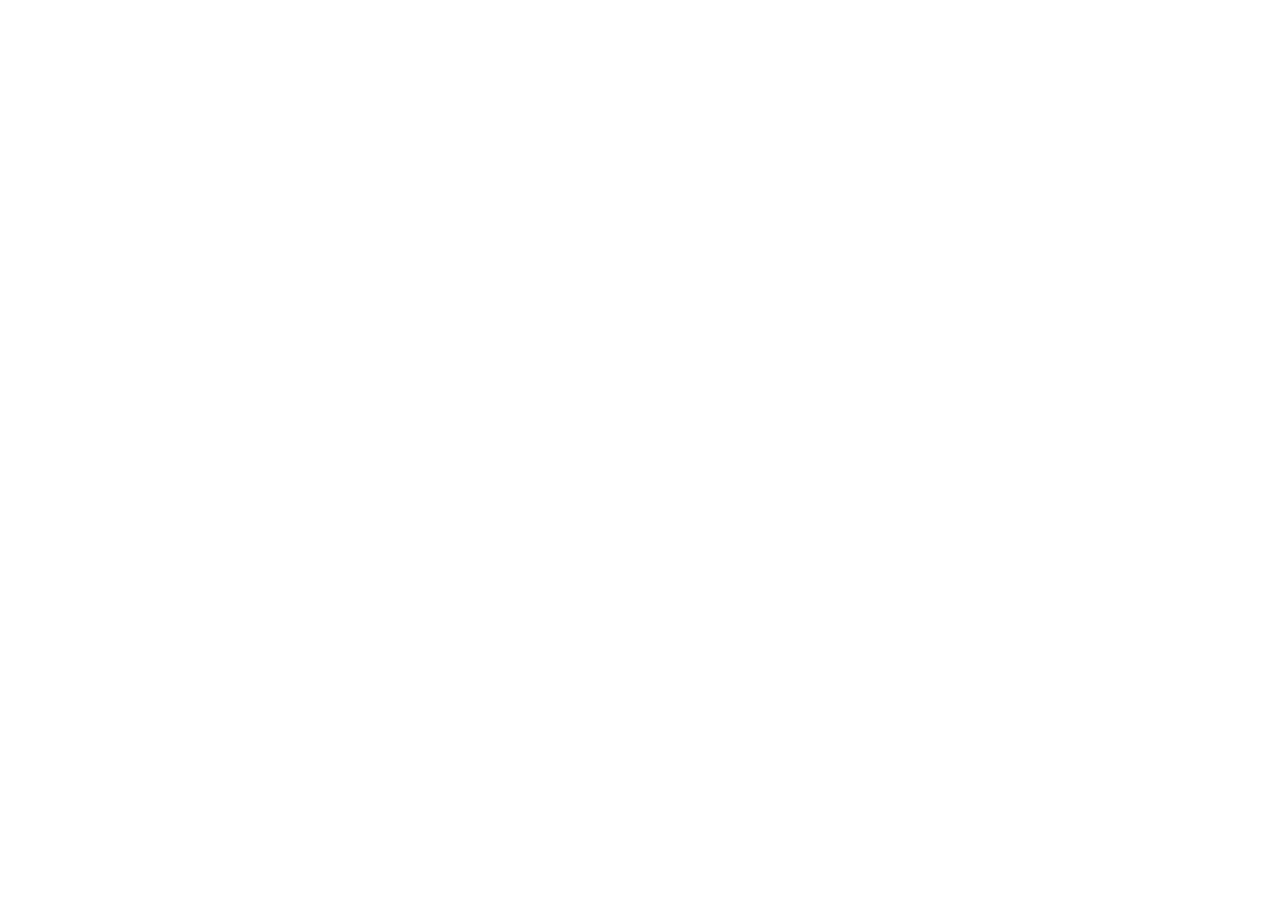
==== commit 6f362f40: "日英対応を強化（英語版 /en/、ブラウザの言語リスト判定、JA/EN切り替え、hreflang） Co-Authored-By: Claude Opus 5.5 (1M context) <nore" ====
--- a/public/index.html
+++ b/public/index.html
@@ -1,23 +1,54 @@
 <!doctype html>
-<html lang="ja">
+<html lang="ja" data-page-lang="ja">
 <head>
   <meta charset="utf-8">
   <meta name="viewport" content="width=device-width, initial-scale=1">
-  <title>Kappaチェッカー｜タルコフ コレクター納品アイテム一覧・進捗管理</title>
-  <meta name="description" content="Escape from Tarkov のKappaコンテナ（コレクター任務）の納品アイテムを、登録なしでチェックできる進捗管理ツール。アイテムは自動で最新に更新。PvP・PvE・シーズン別に記録、合言葉で端末間同期。">
+  <script>
+    // 表示言語を最初に決める。/en/ なら英語、それ以外は「本人が選んだ言語 → ブラウザの言語」の順。
+    // 検索エンジンのクローラーにはこのページ本来の言語のまま見せる（英語は /en/ を読んでもらう）
+    (function () {
+      var d = document.documentElement, page = d.getAttribute('data-page-lang'), lang = page;
+      if (page === 'ja' && !/bot|crawl|spider|slurp|facebookexternalhit|embedly|preview/i.test(navigator.userAgent)) {
+        var choice = null;
+        try { choice = JSON.parse(localStorage.getItem('kcc:prefs') || '{}').langChoice; } catch (e) {}
+        if (choice === 'ja' || choice === 'en') lang = choice;
+        else {
+          var list = navigator.languages && navigator.languages.length ? navigator.languages : [navigator.language || ''];
+          lang = 'en';
+          for (var i = 0; i < list.length; i++) {
+            var c = String(list[i]).toLowerCase().slice(0, 2);
+            if (c === 'ja' || c === 'en') { lang = c; break; }
+          }
+        }
+      }
+      d.setAttribute('data-lang', lang);
+      d.lang = lang;
+      // 日本語のHTMLを英語に書き換える間だけ画面を隠す（一瞬日本語が見えるのを防ぐ）
+      if (lang !== page) {
+        d.className += ' i18n-wait';
+        setTimeout(function () { d.classList.remove('i18n-wait'); }, 2000);
+      }
+    })();
+  </script>
+  <style>.i18n-wait body { visibility: hidden; }</style>
+  <title data-i18n="metaTitle">Kappaチェッカー｜タルコフ コレクター納品アイテム一覧・進捗管理</title>
+  <meta name="description" data-i18n-content="metaDesc" content="Escape from Tarkov のKappaコンテナ（コレクター任務）の納品アイテムを、登録なしでチェックできる進捗管理ツール。アイテムは自動で最新に更新。PvP・PvE・シーズン別に記録、合言葉で端末間同期。">
   <meta name="theme-color" content="#171913">
-  <meta property="og:title" content="Kappaチェッカー｜タルコフ コレクター納品アイテム進捗管理">
-  <meta property="og:description" content="登録不要。コレクター任務の納品アイテムをチェックして、合言葉でPCとスマホを同期。">
+  <meta property="og:title" data-i18n-content="ogTitle" content="Kappaチェッカー｜タルコフ コレクター納品アイテム進捗管理">
+  <meta property="og:description" data-i18n-content="ogDesc" content="登録不要。コレクター任務の納品アイテムをチェックして、合言葉でPCとスマホを同期。">
   <meta property="og:type" content="website">
   <meta property="og:url" content="https://kappacontainer.com/">
   <link rel="canonical" href="https://kappacontainer.com/">
+  <link rel="alternate" hreflang="ja" href="https://kappacontainer.com/">
+  <link rel="alternate" hreflang="en" href="https://kappacontainer.com/en/">
+  <link rel="alternate" hreflang="x-default" href="https://kappacontainer.com/">
   <link rel="icon" href="data:image/svg+xml,%3Csvg xmlns='http://www.w3.org/2000/svg' viewBox='0 0 32 32'%3E%3Crect width='32' height='32' rx='4' fill='%23171913'/%3E%3Crect x='6' y='6' width='20' height='20' fill='none' stroke='%23c98a3e' stroke-width='2.5'/%3E%3Crect x='12' y='12' width='8' height='8' fill='%23c98a3e'/%3E%3C/svg%3E">
-  <link rel="manifest" href="manifest.webmanifest">
-  <link rel="apple-touch-icon" href="assets/icon.svg">
+  <link rel="manifest" href="/manifest.webmanifest">
+  <link rel="apple-touch-icon" href="/assets/icon.svg">
   <link rel="preconnect" href="https://fonts.googleapis.com">
   <link rel="preconnect" href="https://fonts.gstatic.com" crossorigin>
   <link rel="stylesheet" href="https://fonts.googleapis.com/css2?family=Barlow+Condensed:wght@600;700&family=IBM+Plex+Mono:wght@400;500&family=IBM+Plex+Sans+JP:wght@400;500;600&display=swap">
-  <link rel="stylesheet" href="assets/style.css">
+  <link rel="stylesheet" href="/assets/style.css">
 </head>
 <body>
   <header class="top">
@@ -33,7 +64,9 @@
       </div>
       <div class="top-actions">
         <button id="sync-chip" class="chip sync-chip" type="button" data-state="off"><span class="dot" aria-hidden="true"></span><span id="sync-chip-text" data-i18n="chipOff">同期オフ</span></button>
-        <button id="lang-btn" class="chip mono" type="button">EN</button>
+        <div id="lang-switch" class="lang-switch" role="group" aria-label="表示言語" data-i18n-aria="langLabel">
+          <button type="button" data-lang="ja" lang="ja">JA</button><button type="button" data-lang="en" lang="en">EN</button>
+        </div>
       </div>
     </div>
     <div class="bar" aria-hidden="true"><div id="bar-fill"></div></div>
@@ -165,6 +198,6 @@
   </div>
 
   <div id="toast" class="toast" role="status" hidden></div>
-  <script type="module" src="assets/app.js"></script>
+  <script type="module" src="/assets/app.js"></script>
 </body>
 </html>
